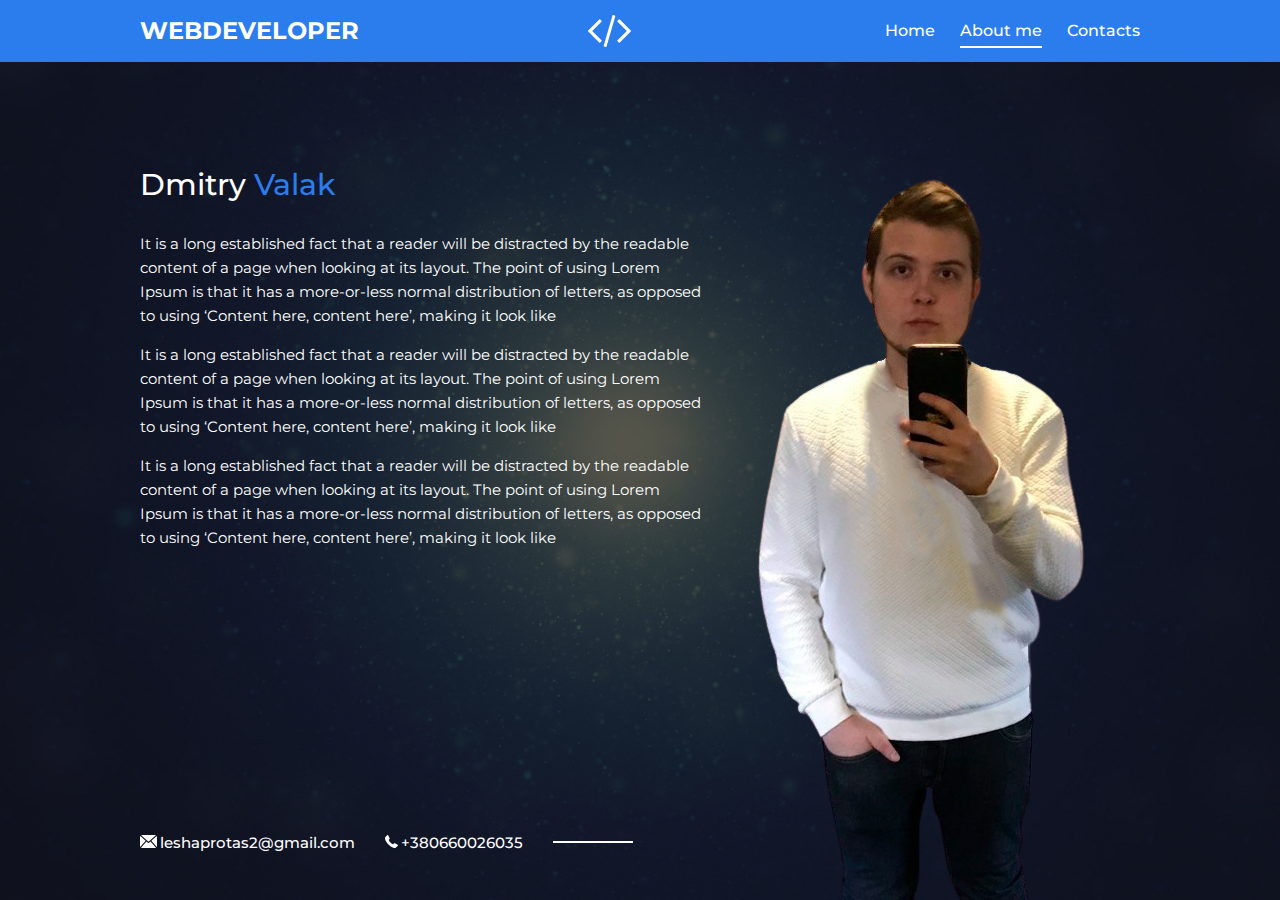
==== about.html @ 444a34c7 "Add files via upload" ====
<!DOCTYPE html>
<html lang="en">

<head>
	<meta charset="UTF-8">
	<meta name="viewport" content="width=device-width, initial-scale=1">
	<link href="https://fonts.googleapis.com/css2?family=Montserrat:wght@300;400;500;700&display=swap" rel="stylesheet">
	<link rel="stylesheet" href="./style/style.css">
	<title>Personal folio</title>
</head>

<body>
	<div class="page">
		<!--header-->
		<header class="header">
			<div class="container">
				<div class="header-inner">
					<div class="header-brand">
						WEBDEVELOPER
					</div>

					<div class="header-logo">
						<img src="./img/code.svg" alt="">
					</div>

					<nav class="header-nav">
						<a class="header-nav-link " href="index.html">Home</a>
						<a class="header-nav-link active" href="about.html">About me</a>
						<a class="header-nav-link" href="contacts.html">Contacts</a>
					</nav>
				</div>
			</div>
		</header>
		<!--main content-->
		<div class="container">
			<div class="content">
				<div class="content-header">
					<h1 class="title">Dmitry <span>Valak </span></h1>
				</div>
				<div class="text">
					<p>It is a long established fact that a reader will be distracted by the readable content of a page when
						looking at
						its layout. The point of using Lorem Ipsum is that it has a more-or-less normal distribution of letters, as
						opposed
						to using ‘Content here, content here’, making it look like</p>
						<p>It is a long established fact that a reader will be distracted by the readable content of a page when looking at
							its layout. The point of using Lorem Ipsum is that it has a more-or-less normal distribution of letters, as opposed
							to using ‘Content here, content here’, making it look like</p>
							<p>It is a long established fact that a reader will be distracted by the readable content of a page when looking at
								its layout. The point of using Lorem Ipsum is that it has a more-or-less normal distribution of letters, as opposed
								to using ‘Content here, content here’, making it look like</p>
				</div>
			</div>
		</div>
		<footer class="footer">
			<div class="container">
				<div class="contacts">
					<a class="contacts-link" href="mailto:leshaprotas2@gmail.com"><img class="contacts-icon" src="./img/mail.svg"
							alt="">leshaprotas2@gmail.com</a>
					<a class="contacts-link" href="tel:+380660026035"><img class="contacts-icon" src="./img/tel.svg"
							alt="">+380660026035</a>
				</div>
			</div>
		</footer>
		<img class="author" src="./img/me.png" alt="">
	</div>
	<!--page-->
</body>

</html>
---- style/style.css ----
body{
	margin: 0px;
	font-family: 'Montserrat', sans-serif;
	line-height: 24px;
}
*,*:before,*:after{
	box-sizing: border-box;
}
h1,h2,h3,h4,h5,h6{
	margin: 0;
}
p{
	margim 0 0 10px;
}
.container {
	width: 100%;
	max-width: 1030px;
	margin: 0 auto;
	padding: 0 15px;
}
/*page
===================*/
.page{
	width: 100%;
	height: 100vh;
	min-height: 770px;
	background: black
	url(/img/bg.jpg) center no-repeat;
	background-size: cover;
	position: relative;
	overflow: hidden;
}
/*header
===================*/
.header{
	margin-bottom: 110px;
	padding: 15px 0;
	background: #2b7ded;
}
.header-inner{
	display: flex;
	justify-content: space-between;
	align-items: center;
}
.header-logo img{
	display: block;
}
.header-brand{
	font-size: 24px;
	color: white;
	text-transform: uppercase;
	font-weight: 700;
}
.header-nav{
	display: flex;
}
.header-nav-link {
	margin-left: 25px;
	color: white;
	font size: 15px;
	font-weight: 500;
	text-decoration: none;
	transition: color .2s linear;
}
.header-nav-link:hover {
	color: #b2e3fd;
}
.header-nav-link.active{
	position: relative;
}
.header-nav-link.active:after{
	content: "";
	width: 100%;
	height: 2px;
	background-color: #fff;
	position: absolute;
	left: 0;
	bottom: -5px;
}
/*content
===================*/
.content{
	height: 100%;
	width: 100%;
	max-width: 565px;

}
.content-header{
	margin-bottom: 35px;
}
.subtitle {
	font-size: 24px;
	color: rgba(255, 255, 255, .6);
	font-weight: 300;
}
.title{
	margin-top: 5px;
	font-size: 30px;
	color: #fff;
	font-weight: 500;
	line-height: 25px;
}
.title span{
	color: #2b7ded;
}
.text{
	margin-bottom: 50px;
	font-size: 15px;
	color: #fff;
}
.btn {
	display: inline-block;
	padding: 11px 35px;
	color: #fff;
	border:0;
	cursor: pointer;
	font-family: inherit;
	font-weight: 500;
	text-decoration: none;
	background-color: #2B7DED;
	border-radius: 5px;
	transition:background .2s linear;
}
.btn:hover{
	background-color: #0f59c0;
}
.btn-full{
	width: 100%;
}
.author{
	position: absolute;
	bottom: -100px;
	right: 20px;
}
/*footer
===================*/
.footer{
	width: 100%;
	position: absolute;
	bottom: 45px;
	left: 0;
}
.contacts{
	display: flex;
	align-items:center;
}
.contacts-link{
	margin-right: 30px;
	font-size: 15px;
	color: #fff;
	text-decoration: none;
	font-weight: 500;
}
.contacts-link:last-child{
	margin-right:0;
	position: relative;
}
.contacts-link:last-child:after{
	content: "";
	display : block;
	width: 80px;
	height: 2px;
	background-color: #fff; 
	position: absolute;
	left: 100%;
	top: 10px;
	margin-left: 30px;
	pointer-events: none;
}
.contacts-link:hover{
	text-decoration: underline;
}
.contacts-icon{
	margin-right: 3px;
}
/*form
===================*/
.form{
	width: 100%;
	max-width: 280px;
}
.form-group{
	margin-bottom: 20px;
}
.input,.textarea{
	padding: 12px 18px;
	display: block;
	width: 100%;
	font-family: inherit;
	font-size: 15px;
	background-color: rgba(255, 255, 255, .1);
	border: 0;
	color: #fff;
	border-radius: 5px;
}
.textarea{
	height: 100px;
	resize: none;
}
.input::placeholder, .textarea::placeholder{
	color:#fff;
}

/*media
===================*/
@media (max-width: 1100px){
	.author{
		display: none;
	}
}
@media (max-width: 767px){
	.header-logo {
		display: none;
	}
	.header-brand{
		font-size: 18px;
	}
	.header {
		margin-bottom: 50px;
	}
	.page {
		min-height: 100vh;
		height: auto;
		padding-bottom: 30px;
	}
	.content{
		margin-bottom: 50px;
		text-align: center;
		max-width: none;
	}
	.form{
		margin: 0 auto;
	}
	.footer {
		position: static;
	}
	.contacts-link:last-child:after {
		display: none;
	}
	.contacts {
		flex-direction: column;
	}
	.contacts-link {
		margin-right: 0;
	}

}
@media (max-width: 565px){
	.header{
		margin-bottom: 50px;
	}
	.header-inner{
		flex-direction: column;
	}
	.header-brand{
		margin-bottom: 15px;
	}
	.title span{
		line-height: 35px;
	}
	.contacts{
		flex-direction: column;
	}
	.contacts-link{
		margin-right: 0;
	}
	.footer{
		bottom: 20px;
	}
}
@media (max-width: 330px){
	.subtitle{
		font-size: 18px;
	}
	.title{
		font-size: 24px;
	}
}
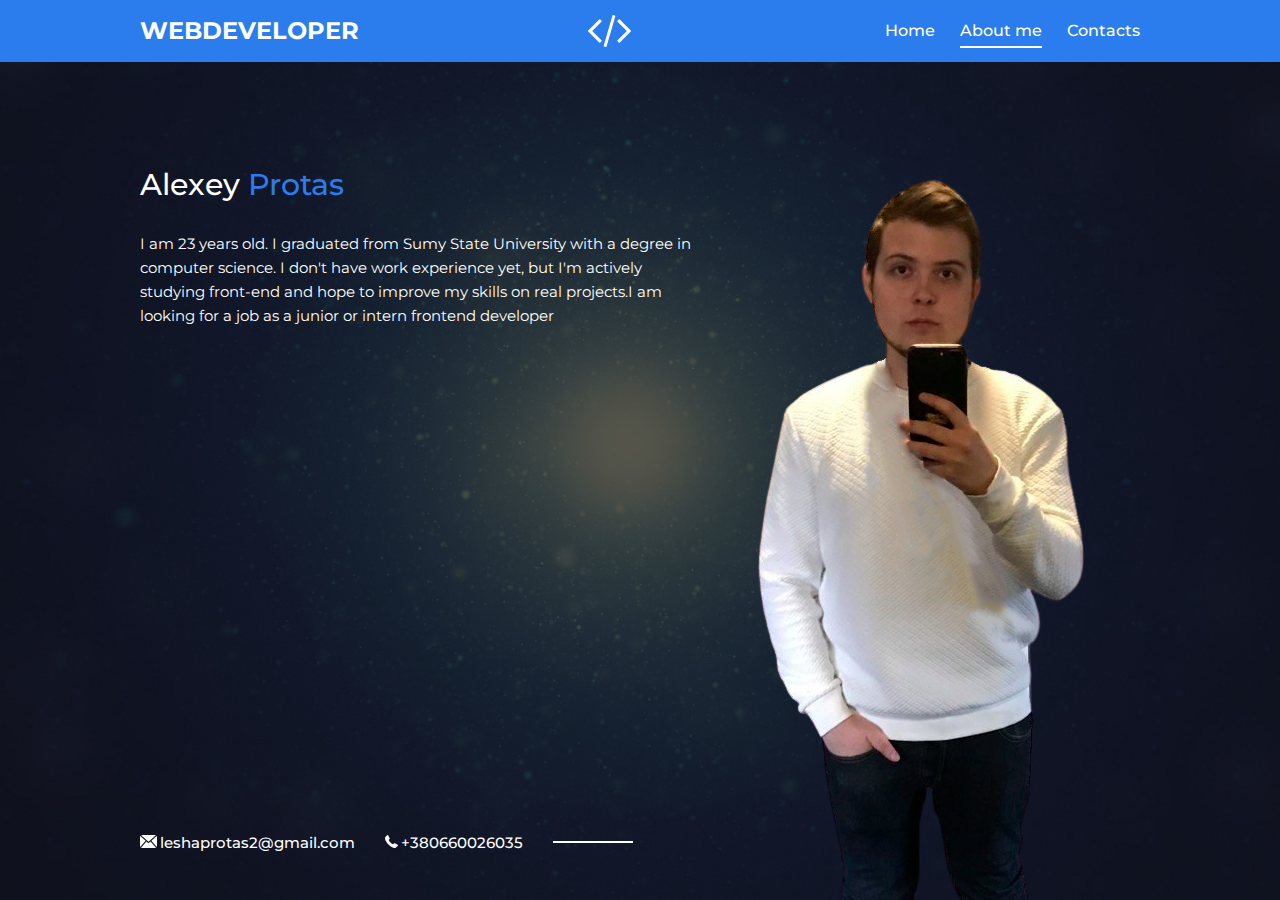
==== commit a9613608: "Add files via upload" ====
--- a/about.html
+++ b/about.html
@@ -35,20 +35,12 @@
 		<div class="container">
 			<div class="content">
 				<div class="content-header">
-					<h1 class="title">Dmitry <span>Valak </span></h1>
+					<h1 class="title">Alexey <span>Protas </span></h1>
 				</div>
 				<div class="text">
-					<p>It is a long established fact that a reader will be distracted by the readable content of a page when
-						looking at
-						its layout. The point of using Lorem Ipsum is that it has a more-or-less normal distribution of letters, as
-						opposed
-						to using ‘Content here, content here’, making it look like</p>
-						<p>It is a long established fact that a reader will be distracted by the readable content of a page when looking at
-							its layout. The point of using Lorem Ipsum is that it has a more-or-less normal distribution of letters, as opposed
-							to using ‘Content here, content here’, making it look like</p>
-							<p>It is a long established fact that a reader will be distracted by the readable content of a page when looking at
-								its layout. The point of using Lorem Ipsum is that it has a more-or-less normal distribution of letters, as opposed
-								to using ‘Content here, content here’, making it look like</p>
+					<p>I am 23 years old. I graduated from Sumy State University with a degree in computer science. I don't have work experience yet, but I'm actively studying front-end and hope to improve my skills on real projects.I am looking for a job as a
+					junior or intern frontend developer
+					</p>
 				</div>
 			</div>
 		</div>
--- a/style/style.css
+++ b/style/style.css
@@ -24,8 +24,7 @@
 	width: 100%;
 	height: 100vh;
 	min-height: 770px;
-	background: black
-	url(/img/bg.jpg) center no-repeat;
+	background: url(../img/bg.jpg) center no-repeat;
 	background-size: cover;
 	position: relative;
 	overflow: hidden;
